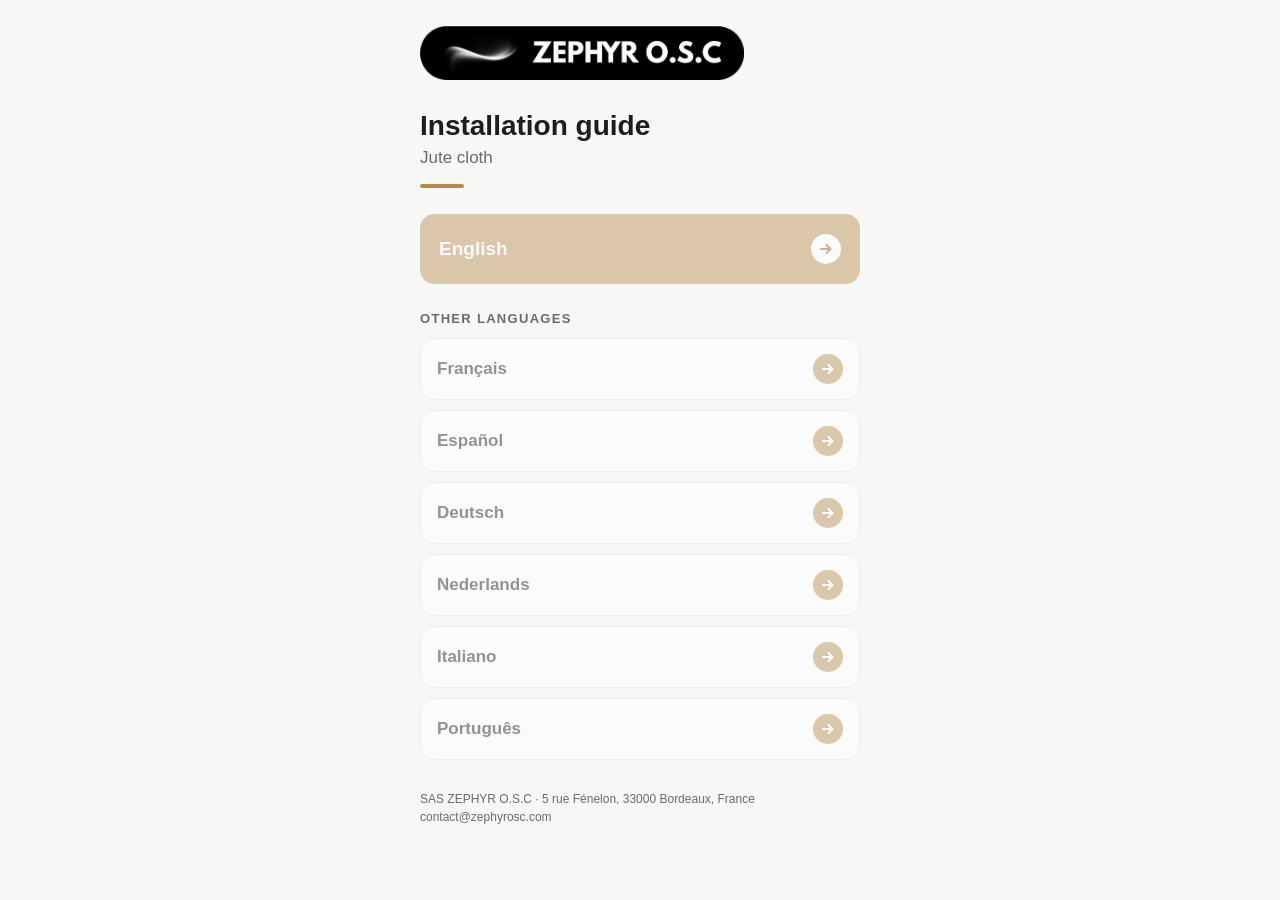
==== toile-jute/index.html @ 0496b599 "feat(toile-jute): page guide d'installation multilingue (7 langues) + QR code Co-Authored-By: Claude" ====
<!doctype html>
<html lang="fr">
<head>
<meta charset="utf-8">
<meta name="viewport" content="width=device-width, initial-scale=1, viewport-fit=cover">
<meta http-equiv="Content-Security-Policy" content="default-src 'none'; script-src 'self'; style-src 'self'; img-src 'self' data:; connect-src 'none'; frame-src 'none'; object-src 'none'; base-uri 'none'; form-action 'none'">
<meta name="referrer" content="no-referrer">
<meta name="robots" content="noindex">
<title>Notice — Toile de jute</title>
<link rel="stylesheet" href="style.css">
</head>
<body>
<main>
 <img class="brand" src="img/logo.png?v=2" alt="ZEPHYR O.S.C" width="324" height="54">
 <h1 id="t"></h1>
 <p class="sub" id="s"></p>
 <div class="bar"></div>
 <div id="main"></div>
 <h2 id="o"></h2>
 <div id="list"></div>
 <p class="foot">SAS ZEPHYR O.S.C · 5 rue Fénelon, 33000 Bordeaux, France<br>contact@zephyrosc.com</p>
</main>
<script src="config.js"></script>
<script src="app.js"></script>
</body>
</html>
---- toile-jute/style.css ----
:root{--g:#b98a4a;--gd:#8a6229;--ink:#1d1d1b;--mut:#6b6b68;--bg:#f6f8f6;--card:#fff;--line:#dfe5e0}
@media (prefers-color-scheme:dark){:root{--ink:#f2f4f2;--mut:#a5aba6;--bg:#171a18;--card:#222623;--line:#343a36}}
*{box-sizing:border-box}
img{max-width:100%;height:auto}
body{margin:0;background:var(--bg);color:var(--ink);font:16px/1.4 -apple-system,BlinkMacSystemFont,"Segoe UI",Roboto,Helvetica,Arial,sans-serif;
 padding:max(20px,env(safe-area-inset-top)) 20px max(28px,env(safe-area-inset-bottom));min-height:100vh}
main{max-width:440px;margin:0 auto}
.brand{display:block;height:54px;width:auto;max-width:100%;margin:6px 0 30px}
h1{font-size:28px;line-height:1.15;margin:0 0 4px;font-weight:700}
.sub{color:var(--mut);font-size:17px;margin:0 0 6px}
.bar{width:44px;height:4px;background:var(--g);border-radius:3px;margin:14px 0 26px}
.btn{display:flex;align-items:center;justify-content:space-between;gap:12px;width:100%;text-decoration:none;color:inherit;
 background:var(--card);border:1px solid var(--line);border-radius:14px;padding:15px 16px;font-size:17px;font-weight:600;margin:0 0 10px}
.btn small{font-weight:500;color:var(--mut);font-size:13px;display:block}
.btn .ar{flex:none;width:30px;height:30px;border-radius:50%;background:var(--g);color:#fff;display:grid;place-items:center}
.btn .ar svg{width:16px;height:16px}
.btn.main{background:var(--g);border-color:var(--g);color:#fff;padding:19px 18px;font-size:19px}
.btn.main .ar{background:#fff;color:var(--gd)}
.btn.off{opacity:.45;pointer-events:none}
h2{font-size:13px;letter-spacing:.1em;text-transform:uppercase;color:var(--mut);margin:26px 0 10px;font-weight:600}
.foot{margin-top:30px;color:var(--mut);font-size:12px;line-height:1.5}
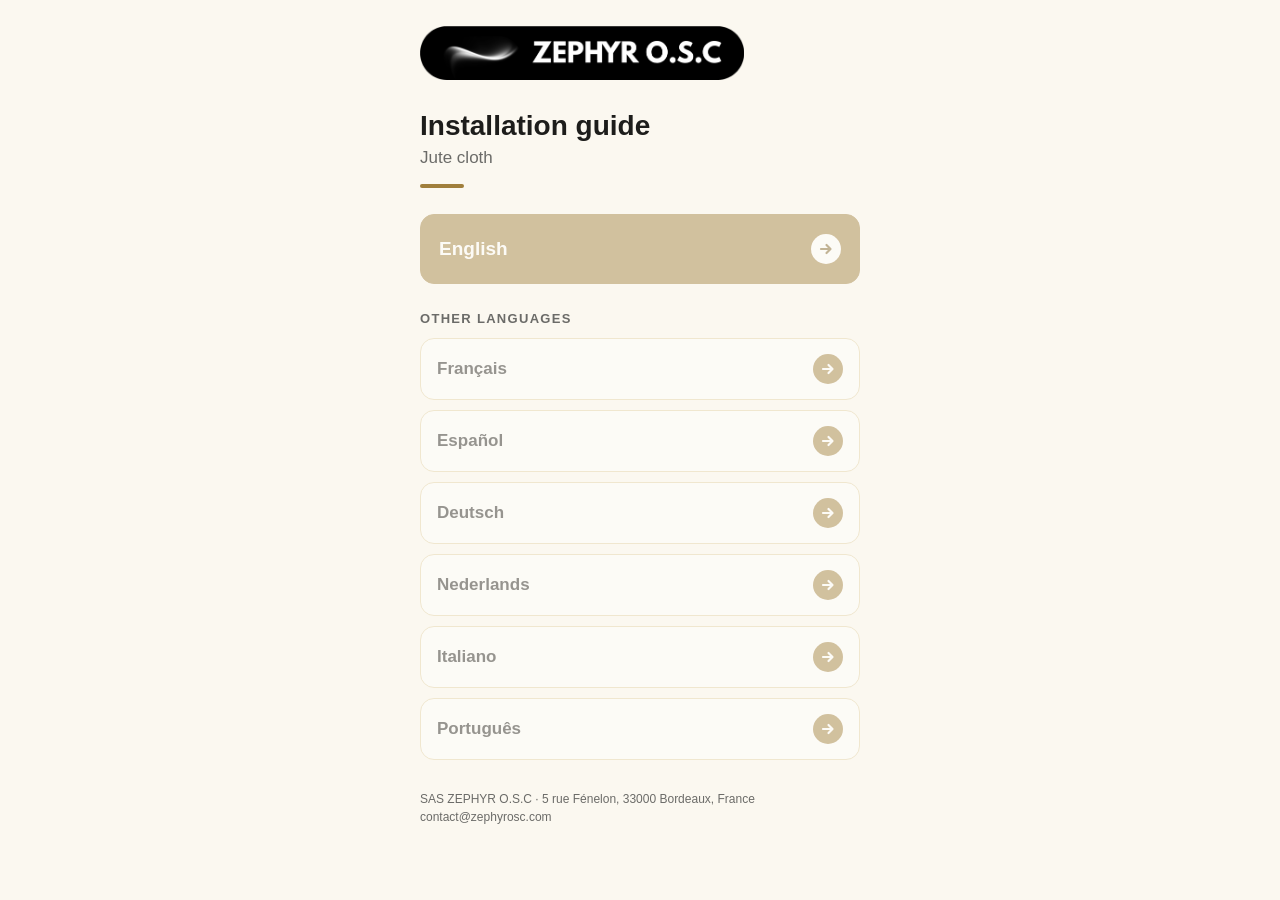
==== commit 102f4ec4: "fix: cache-bust du CSS des pages jute et Zephyr Co-Authored-By: Claude Sonnet 5.5 <noreply@anthropic" ====
--- a/toile-jute/index.html
+++ b/toile-jute/index.html
@@ -7,7 +7,7 @@
 <meta name="referrer" content="no-referrer">
 <meta name="robots" content="noindex">
 <title>Notice — Toile de jute</title>
-<link rel="stylesheet" href="style.css">
+<link rel="stylesheet" href="style.css?v=3">
 </head>
 <body>
 <main>
--- a/toile-jute/style.css
+++ b/toile-jute/style.css
@@ -1,4 +1,4 @@
-:root{--g:#b98a4a;--gd:#8a6229;--ink:#1d1d1b;--mut:#6b6b68;--bg:#f6f8f6;--card:#fff;--line:#dfe5e0}
+:root{--g:#a07f3c;--gd:#7f6229;--ink:#1d1d1b;--mut:#6b6b68;--bg:#fbf8f0;--card:#fff;--line:#e3d3a8}
 @media (prefers-color-scheme:dark){:root{--ink:#f2f4f2;--mut:#a5aba6;--bg:#171a18;--card:#222623;--line:#343a36}}
 *{box-sizing:border-box}
 img{max-width:100%;height:auto}
